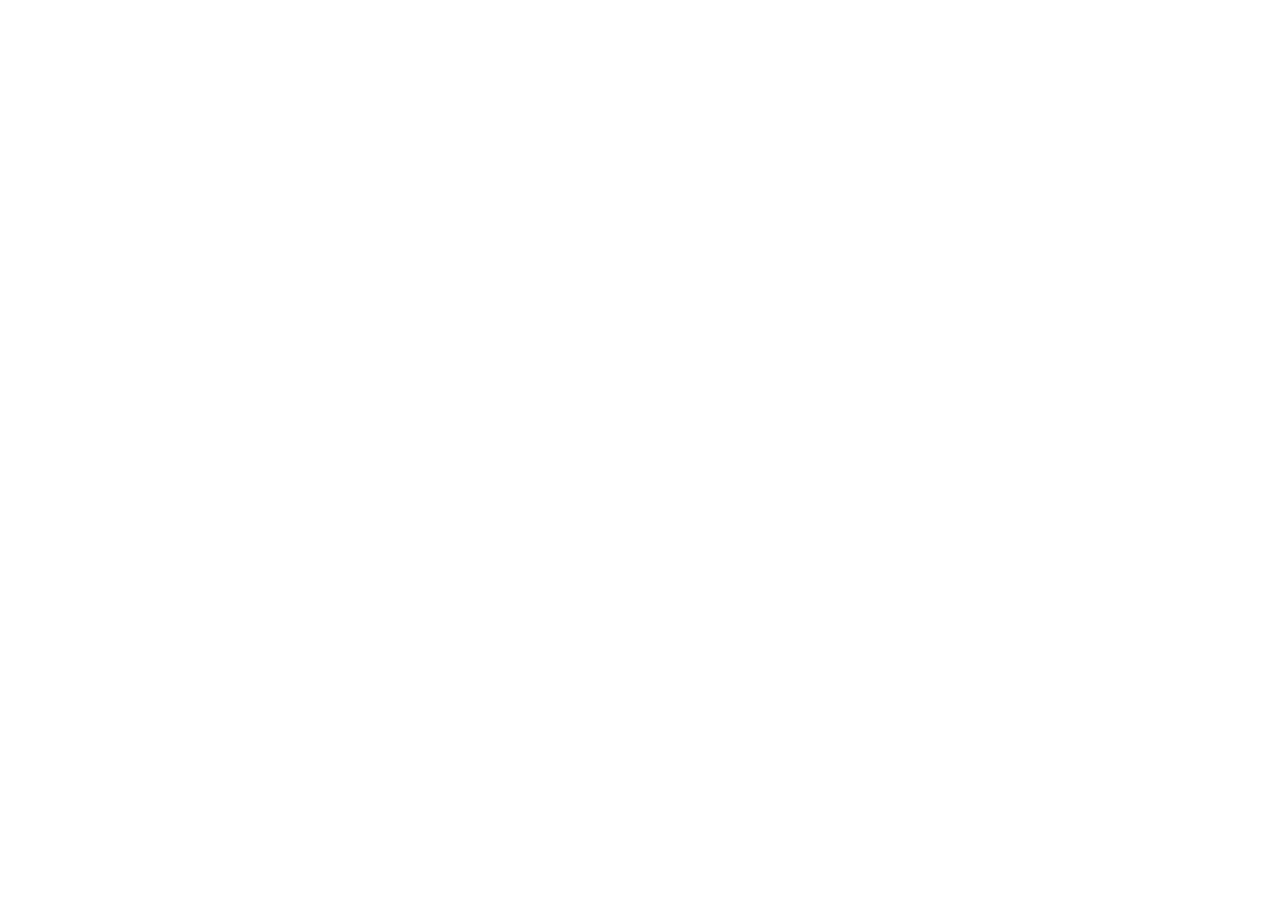
==== index.html @ 3bc9d19a "created bleeeh" ====
<!DOCTYPE html>
<html lang="en">
<head>
    <meta charset="UTF-8">
    <meta name="viewport" content="width=device-width, initial-scale=1.0">
    <title>Document</title>
</head>
<body>
    <canvas width="600" height="400"> </canvas>
</body>
</html>
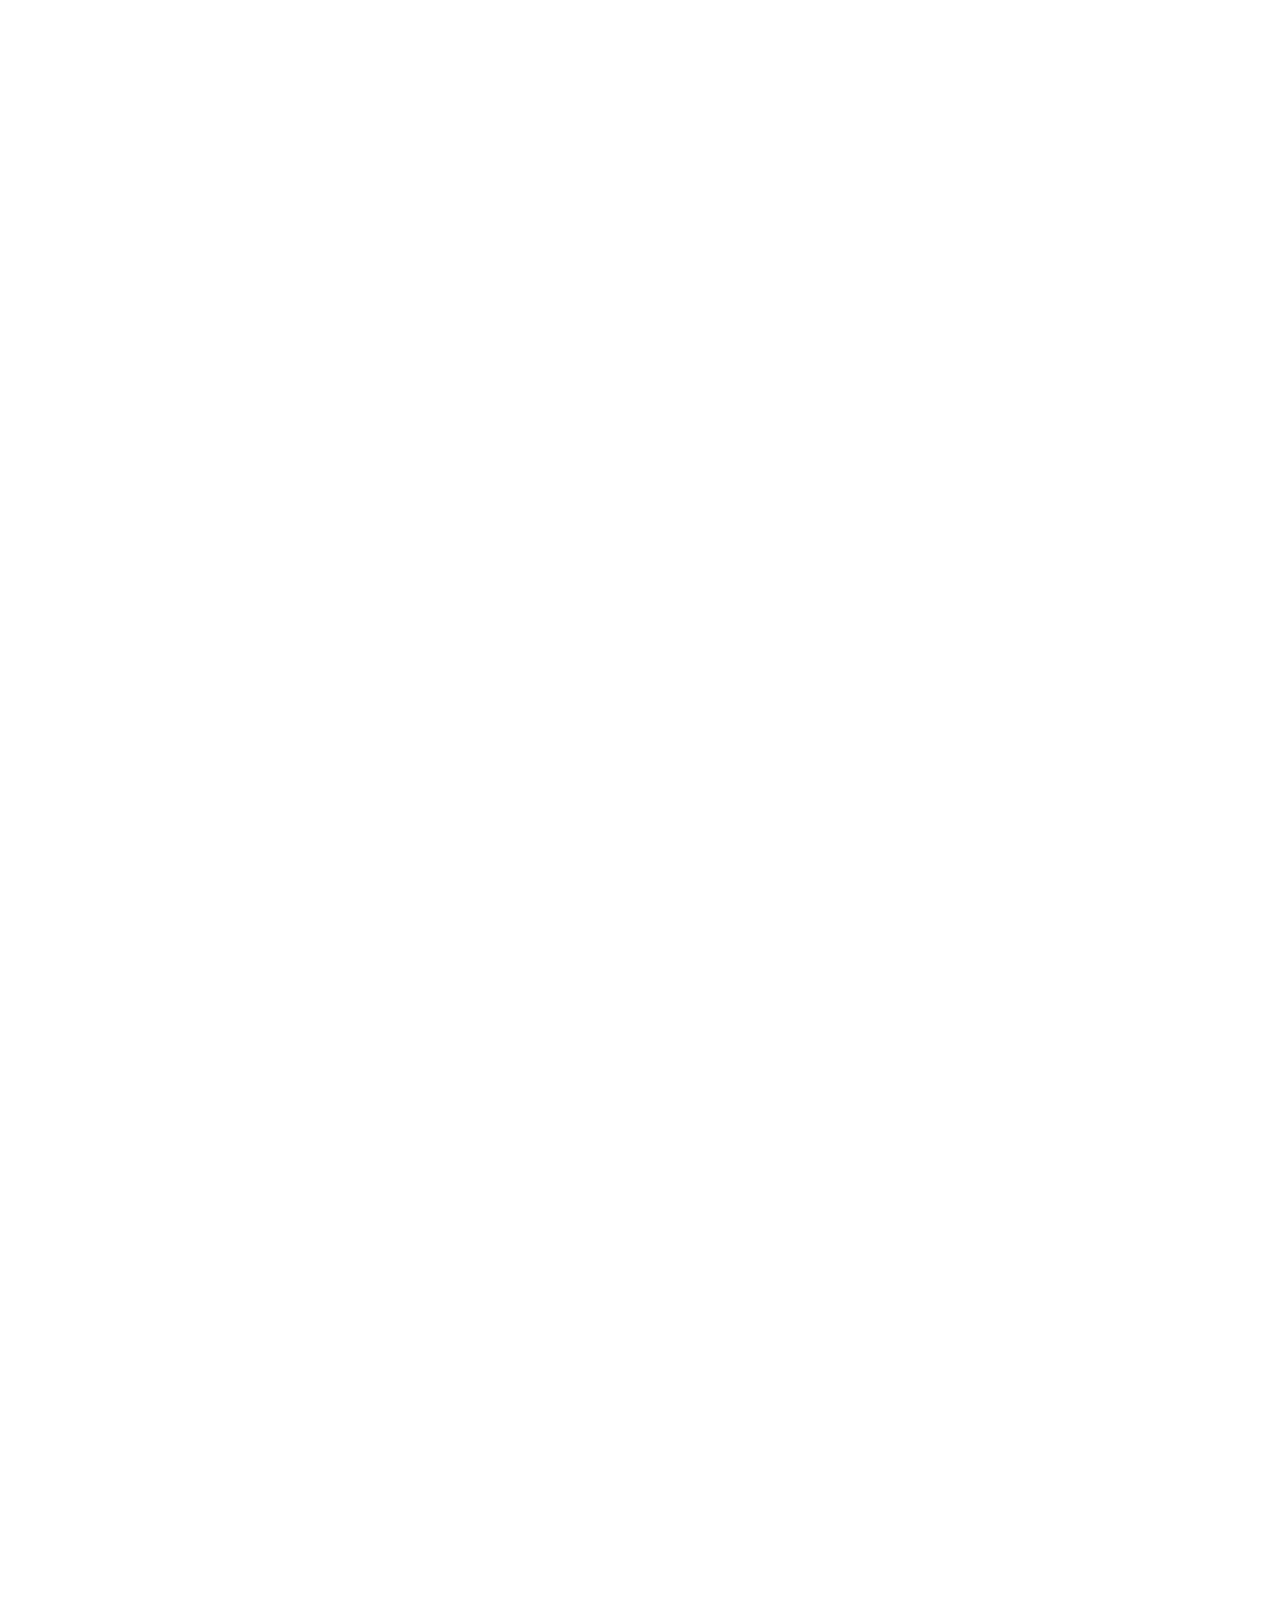
==== commit 3b8c1c09: "sak" ====
--- a/index.html
+++ b/index.html
@@ -6,6 +6,6 @@
     <title>Document</title>
 </head>
 <body>
-    <canvas width="600" height="400"> </canvas>
+    <canvas width="6000" height="4000"> </canvas>
 </body>
 </html>
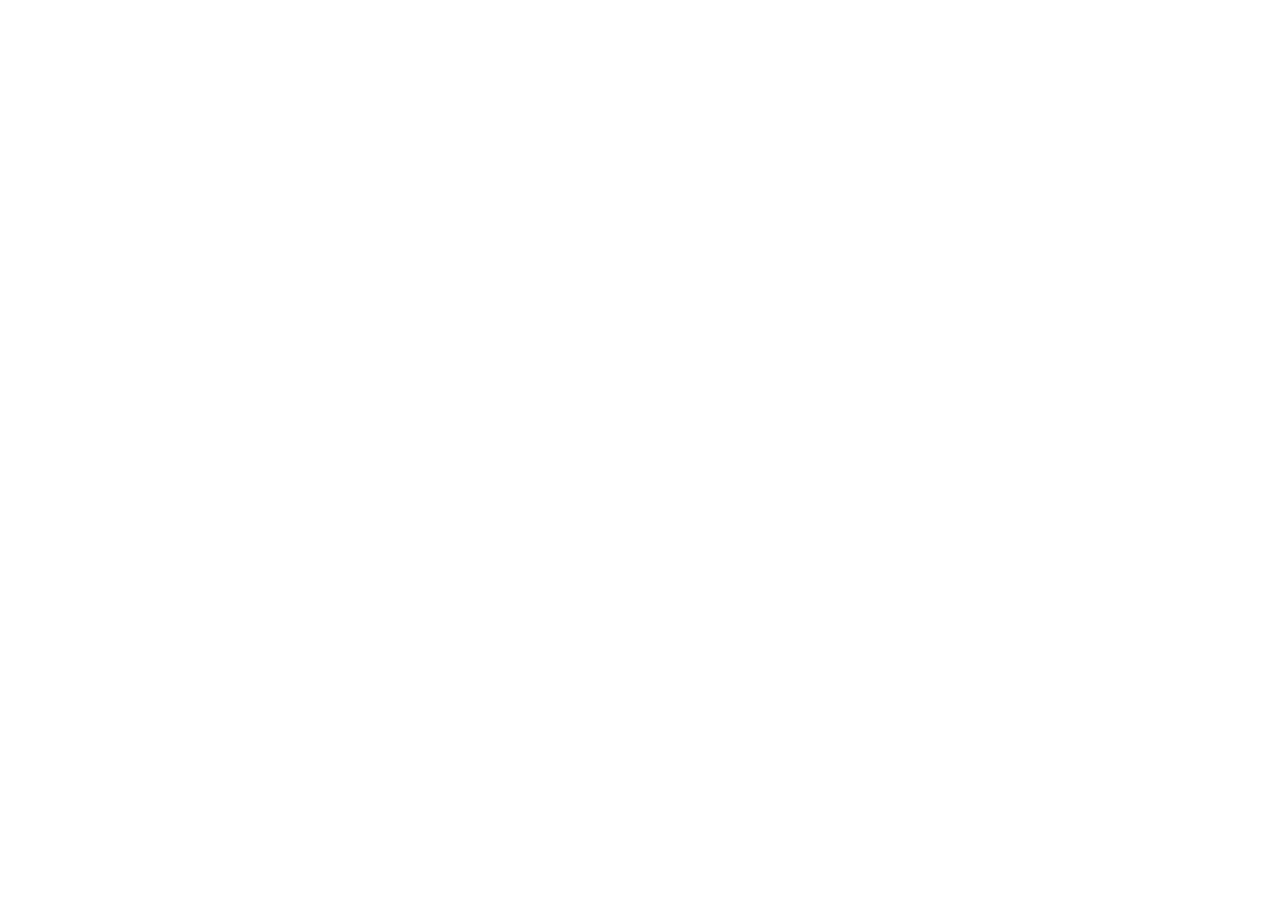
==== commit 782e262f: "fixed the cnvas width and height" ====
--- a/index.html
+++ b/index.html
@@ -6,6 +6,6 @@
     <title>Document</title>
 </head>
 <body>
-    <canvas width="6000" height="4000"> </canvas>
+    <canvas width="600" height="400"> </canvas>
 </body>
 </html>
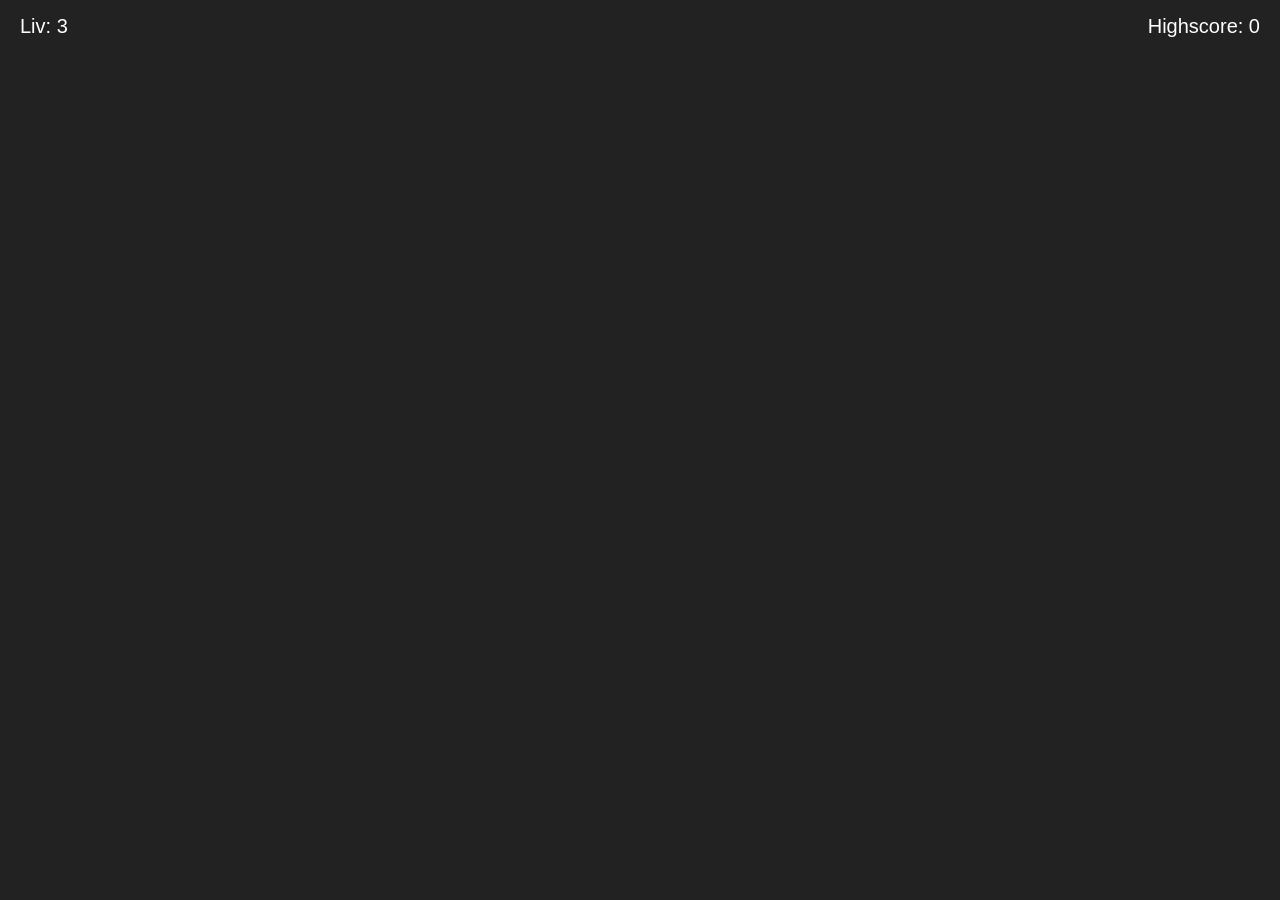
==== commit 96990578: "Skapade liv highscore collition och dödskärm" ====
--- a/index.html
+++ b/index.html
@@ -1,11 +1,108 @@
 <!DOCTYPE html>
-<html lang="en">
+<html lang="sv">
 <head>
     <meta charset="UTF-8">
-    <meta name="viewport" content="width=device-width, initial-scale=1.0">
-    <title>Document</title>
+    <title>Dödskärm</title>
+
+    <style>
+        body {
+            background: #222;
+            color: white;
+            font-family: Arial, sans-serif;
+            text-align: center;
+        }
+
+        #highscore-horn {
+            position: fixed;
+            top: 15px;
+            right: 20px;
+            font-size: 20px;
+        }
+
+        #liv {
+            position: fixed;
+            top: 15px;
+            left: 20px;
+            font-size: 20px;
+        }
+
+        #dodskarm {
+            display: none;
+            background: #111;
+            padding: 40px;
+            margin: 100px auto;
+            width: 300px;
+            border: 2px solid red;
+        }
+
+        button {
+            padding: 10px 20px;
+            cursor: pointer;
+        }
+    </style>
 </head>
 <body>
-    <canvas width="600" height="400"> </canvas>
+
+    <div id="liv">Liv: 3</div>
+    <div id="highscore-horn">Highscore: 0</div>
+
+    <div id="dodskarm">
+        <h1>DU DOG!</h1>
+        <p>Poäng: <span id="slutpoang">0</span></p>
+        <p>Highscore: <span id="sluthighscore">0</span></p>
+        <button onclick="location.reload()">Spela igen</button>
+    </div>
+
+    <script>
+        let liv = 3;
+        let poang = 0;
+        let dod = false;
+
+        let highscore = Number(
+            localStorage.getItem("highscore") || 0
+        );
+
+        uppdateraHighscore();
+
+        function kollision() {
+            if (dod) return;
+
+            liv--;
+
+            document.getElementById("liv").textContent =
+                "Liv: " + liv;
+
+            if (liv <= 0) {
+                dod = true;
+                visaDodskarm();
+            }
+        }
+
+        function passeratObjekt() {
+            if (dod) return;
+
+            poang++;
+
+            if (poang > highscore) {
+                highscore = poang;
+                localStorage.setItem("highscore", highscore);
+            }
+
+            uppdateraHighscore();
+        }
+
+        function uppdateraHighscore() {
+            document.getElementById("highscore-horn").textContent =
+                "Highscore: " + highscore;
+        }
+
+        function visaDodskarm() {
+            document.getElementById("slutpoang").textContent = poang;
+            document.getElementById("sluthighscore").textContent = highscore;
+
+            document.getElementById("dodskarm").style.display = "block";
+        }
+    </script>
+
 </body>
 </html>
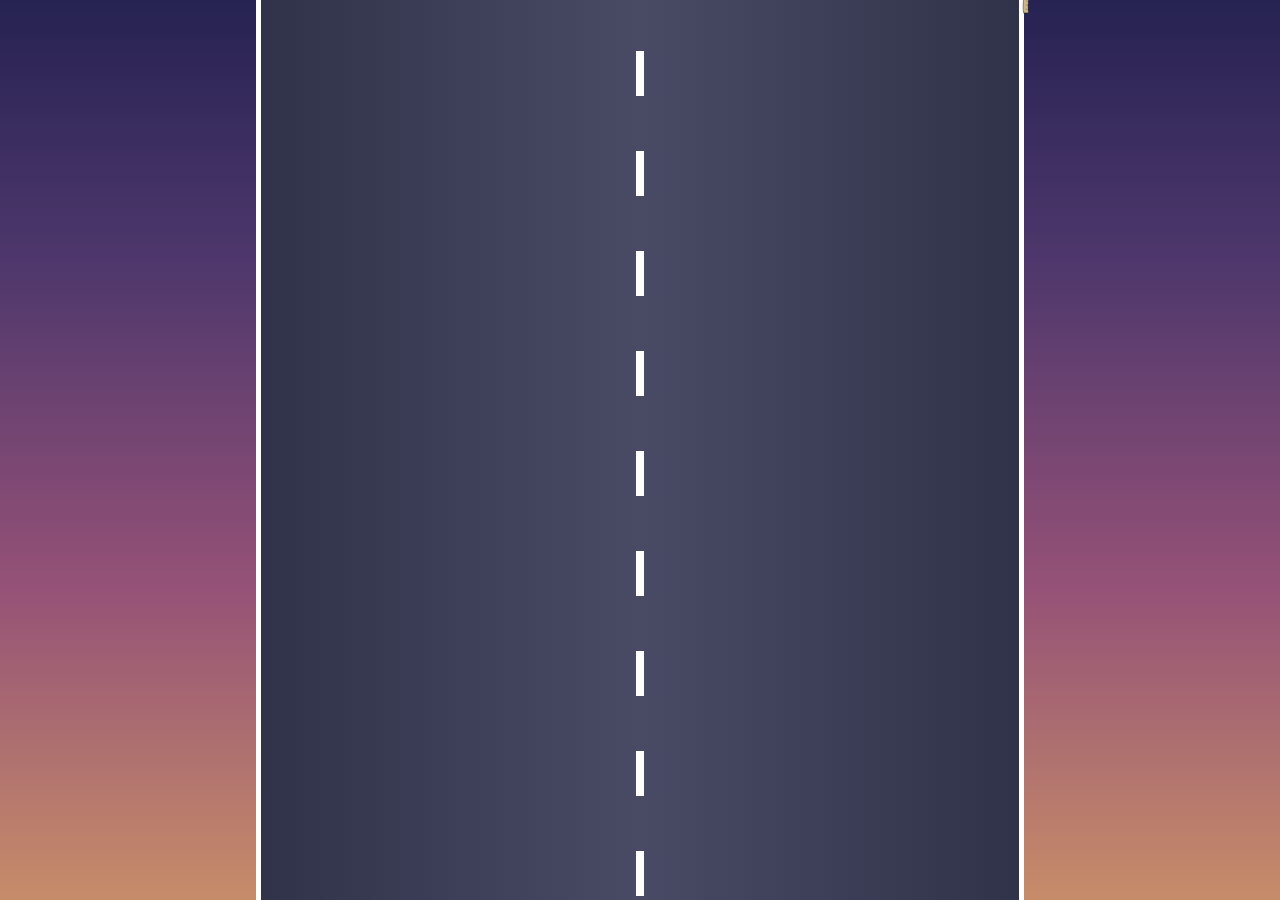
==== commit 59e7bccd: "created the racetrack and a css file." ====
--- a/index.html
+++ b/index.html
@@ -1,108 +1,13 @@
 <!DOCTYPE html>
-<html lang="sv">
+<html lang="en">
 <head>
     <meta charset="UTF-8">
-    <title>Dödskärm</title>
-
-    <style>
-        body {
-            background: #222;
-            color: white;
-            font-family: Arial, sans-serif;
-            text-align: center;
-        }
-
-        #highscore-horn {
-            position: fixed;
-            top: 15px;
-            right: 20px;
-            font-size: 20px;
-        }
-
-        #liv {
-            position: fixed;
-            top: 15px;
-            left: 20px;
-            font-size: 20px;
-        }
-
-        #dodskarm {
-            display: none;
-            background: #111;
-            padding: 40px;
-            margin: 100px auto;
-            width: 300px;
-            border: 2px solid red;
-        }
-
-        button {
-            padding: 10px 20px;
-            cursor: pointer;
-        }
-    </style>
+    <meta name="viewport" content="width=device-width, initial-scale=1.0">
+    <link rel="stylesheet" href="race.css">
+    <script type="module" src="racetrack.js"></script>
+    <title>Document</title>
 </head>
 <body>
-
-    <div id="liv">Liv: 3</div>
-    <div id="highscore-horn">Highscore: 0</div>
-
-    <div id="dodskarm">
-        <h1>DU DOG!</h1>
-        <p>Poäng: <span id="slutpoang">0</span></p>
-        <p>Highscore: <span id="sluthighscore">0</span></p>
-        <button onclick="location.reload()">Spela igen</button>
-    </div>
-
-    <script>
-        let liv = 3;
-        let poang = 0;
-        let dod = false;
-
-        let highscore = Number(
-            localStorage.getItem("highscore") || 0
-        );
-
-        uppdateraHighscore();
-
-        function kollision() {
-            if (dod) return;
-
-            liv--;
-
-            document.getElementById("liv").textContent =
-                "Liv: " + liv;
-
-            if (liv <= 0) {
-                dod = true;
-                visaDodskarm();
-            }
-        }
-
-        function passeratObjekt() {
-            if (dod) return;
-
-            poang++;
-
-            if (poang > highscore) {
-                highscore = poang;
-                localStorage.setItem("highscore", highscore);
-            }
-
-            uppdateraHighscore();
-        }
-
-        function uppdateraHighscore() {
-            document.getElementById("highscore-horn").textContent =
-                "Highscore: " + highscore;
-        }
-
-        function visaDodskarm() {
-            document.getElementById("slutpoang").textContent = poang;
-            document.getElementById("sluthighscore").textContent = highscore;
-
-            document.getElementById("dodskarm").style.display = "block";
-        }
-    </script>
-
+    <canvas id="gameCanvas"></canvas>
 </body>
 </html>
--- a/race.css
+++ b/race.css
@@ -0,0 +1,12 @@
+        * {
+            margin: 0;
+            padding: 0;
+        }
+
+        body {
+            overflow: hidden;
+        }
+
+        canvas {
+            display: block;
+        }
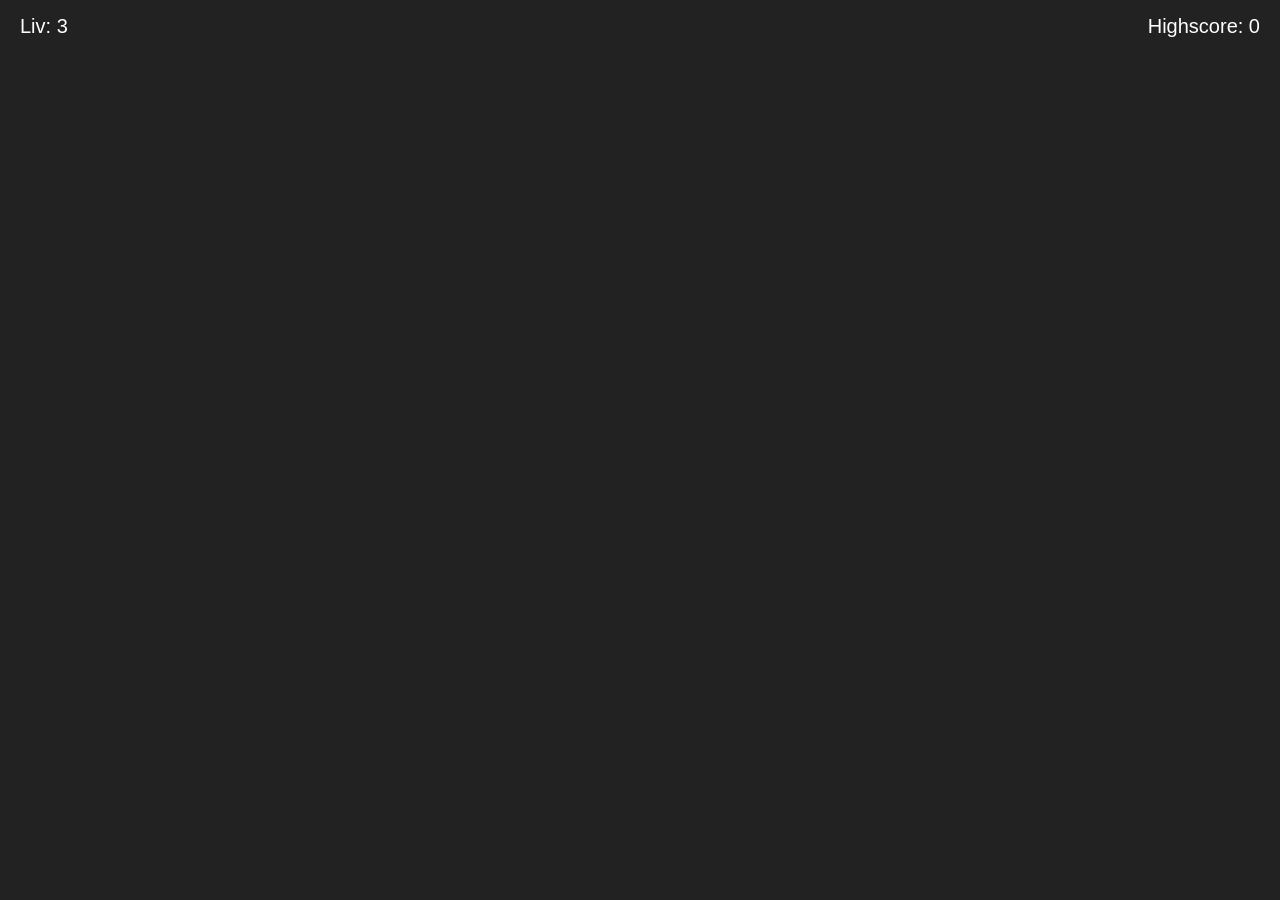
==== commit aab42277: "Fixade kod för dödskärm collition highscore liv" ====
--- a/index.html
+++ b/index.html
@@ -1,13 +1,147 @@
-<!DOCTYPE html>
-<html lang="en">
+<!DOCTYPE html> <!-- Deklarerar dokumenttypen som HTML5 -->
+<html lang="sv"> <!-- Anger språket för dokumentet som svenska -->
 <head>
-    <meta charset="UTF-8">
-    <meta name="viewport" content="width=device-width, initial-scale=1.0">
-    <link rel="stylesheet" href="race.css">
-    <script type="module" src="racetrack.js"></script>
-    <title>Document</title>
+    <meta charset="UTF-8"> <!-- Anger teckenkodningen som UTF-8 -->
+    <title>Dödskärm</title> <!-- Anger titeln på sidan som "Dödskärm" -->
+
+    <style>
+        body {
+            background: #222;
+            color: white;
+            font-family: Arial, sans-serif;
+            text-align: center;
+        }
+        /* Bakgrund, textfärg och typsnitt för sidan */
+
+        #highscore-horn {
+            position: fixed;
+            top: 15px;
+            right: 20px;
+            font-size: 20px;
+        }
+        /* Placerar highscore i övre högra hörnet */
+
+        #liv {
+            position: fixed;
+            top: 15px;
+            left: 20px;
+            font-size: 20px;
+        }
+        /* Placerar liv i övre vänstra hörnet */
+
+        #dodskarm {
+            display: none;
+            background: #111;
+            padding: 40px;
+            margin: 100px auto;
+            width: 300px;
+            border: 2px solid red;
+        }
+        /* Stil för dödskärmen, inklusive bakgrundsfärg,
+           padding, centrering och kant */
+
+        button {
+            padding: 10px 20px;
+            cursor: pointer;
+        }
+        /* Stil för knappen, inklusive padding och muspekare */
+
+    </style>
 </head>
 <body>
-    <canvas id="gameCanvas"></canvas>
+
+    <div id="liv">Liv: 3</div>
+    <!-- Visar antalet liv i övre vänstra hörnet -->
+
+    <div id="highscore-horn">Highscore: 0</div>
+    <!-- Visar highscore i övre högra hörnet -->
+
+    <div id="dodskarm">
+        <!-- Dödskärmen som visas när spelaren dör, initialt dold -->
+
+        <h1>DU DOG!</h1>
+        <!-- Rubrik på dödskärmen -->
+
+        <p>Poäng: <span id="slutpoang">0</span></p>
+        <!-- Visar slutpoängen på dödskärmen -->
+
+        <p>Highscore: <span id="sluthighscore">0</span></p>
+        <!-- Visar highscore på dödskärmen -->
+
+        <button onclick="location.reload()">Spela igen</button>
+        <!-- Knapp som laddar om sidan för att spela igen -->
+    </div>
+
+    <script>
+        let liv = 3;       // Antal liv som spelaren har
+        let poang = 0;     // Antal poäng som spelaren har
+        let dod = false;   // Visar om spelaren är död
+
+        // Hämtar highscore från localStorage.
+        // Om det inte finns något sparat värde används 0.
+        let highscore = Number(
+            localStorage.getItem("highscore") || 0
+        );
+
+        uppdateraHighscore(); // Uppdaterar highscore på sidan
+
+        function kollision() {
+            // Hanterar kollisioner och minskar antalet liv
+
+            if (dod) return; // Gör ingenting om spelaren redan är död
+
+            liv--; // Minskar antalet liv med 1
+
+            // Uppdaterar antalet liv på sidan
+            document.getElementById("liv").textContent =
+                "Liv: " + liv;
+
+            // Om liv är 0 eller mindre visas dödskärmen
+            if (liv <= 0) {
+                dod = true;
+                visaDodskarm();
+            }
+        }
+
+        function passeratObjekt() {
+            // Hanterar när spelaren passerar ett objekt
+
+            if (dod) return; // Gör ingenting om spelaren är död
+
+            poang++; // Ökar poängen med 1
+
+            // Kontrollerar om spelaren har fått ett nytt highscore
+            if (poang > highscore) {
+                highscore = poang;
+
+                // Sparar det nya highscore-värdet i webbläsaren
+                localStorage.setItem("highscore", highscore);
+            }
+
+            uppdateraHighscore(); // Uppdaterar highscore på sidan
+        }
+
+        function uppdateraHighscore() {
+            // Uppdaterar highscore i övre högra hörnet
+
+            document.getElementById("highscore-horn").textContent =
+                "Highscore: " + highscore;
+        }
+
+        function visaDodskarm() {
+            // Visar dödskärmen och uppdaterar poäng och highscore
+
+            // Visar spelarens slutpoäng på dödskärmen
+            document.getElementById("slutpoang").textContent = poang;
+
+            // Visar highscore på dödskärmen
+            document.getElementById("sluthighscore").textContent =
+                highscore;
+
+            // Gör dödskärmen synlig
+            document.getElementById("dodskarm").style.display = "block";
+        }
+    </script>
+
 </body>
 </html>
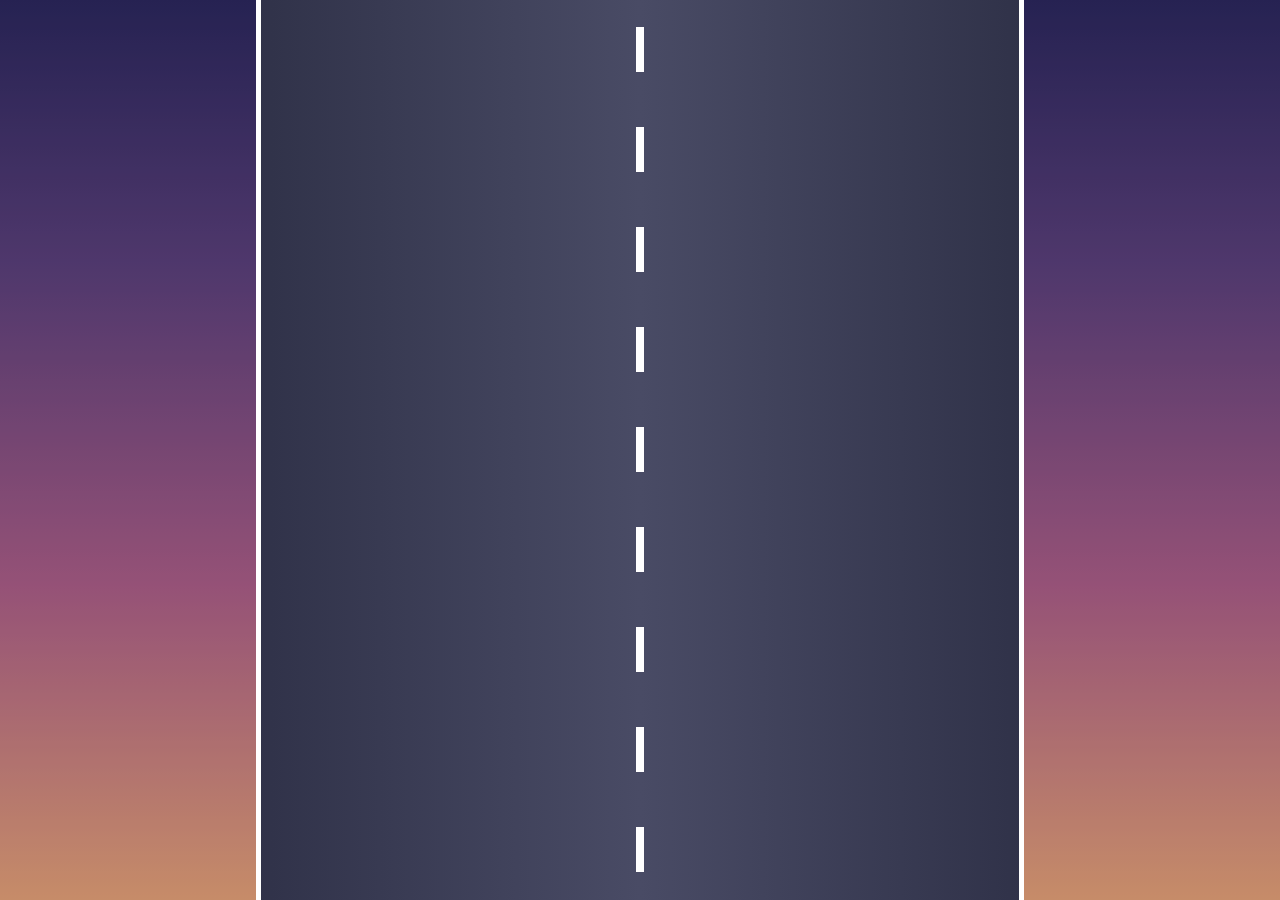
==== commit aef1acfb: "Merge pull request #1 from Rex88266/bleeeh Bleeeh" ====
--- a/index.html
+++ b/index.html
@@ -1,147 +1,13 @@
-<!DOCTYPE html> <!-- Deklarerar dokumenttypen som HTML5 -->
-<html lang="sv"> <!-- Anger språket för dokumentet som svenska -->
+<!DOCTYPE html>
+<html lang="en">
 <head>
-    <meta charset="UTF-8"> <!-- Anger teckenkodningen som UTF-8 -->
-    <title>Dödskärm</title> <!-- Anger titeln på sidan som "Dödskärm" -->
-
-    <style>
-        body {
-            background: #222;
-            color: white;
-            font-family: Arial, sans-serif;
-            text-align: center;
-        }
-        /* Bakgrund, textfärg och typsnitt för sidan */
-
-        #highscore-horn {
-            position: fixed;
-            top: 15px;
-            right: 20px;
-            font-size: 20px;
-        }
-        /* Placerar highscore i övre högra hörnet */
-
-        #liv {
-            position: fixed;
-            top: 15px;
-            left: 20px;
-            font-size: 20px;
-        }
-        /* Placerar liv i övre vänstra hörnet */
-
-        #dodskarm {
-            display: none;
-            background: #111;
-            padding: 40px;
-            margin: 100px auto;
-            width: 300px;
-            border: 2px solid red;
-        }
-        /* Stil för dödskärmen, inklusive bakgrundsfärg,
-           padding, centrering och kant */
-
-        button {
-            padding: 10px 20px;
-            cursor: pointer;
-        }
-        /* Stil för knappen, inklusive padding och muspekare */
-
-    </style>
+    <meta charset="UTF-8">
+    <meta name="viewport" content="width=device-width, initial-scale=1.0">
+    <link rel="stylesheet" href="race.css">
+    <script type="module" src="racetrack.js"></script>
+    <title>Document</title>
 </head>
 <body>
-
-    <div id="liv">Liv: 3</div>
-    <!-- Visar antalet liv i övre vänstra hörnet -->
-
-    <div id="highscore-horn">Highscore: 0</div>
-    <!-- Visar highscore i övre högra hörnet -->
-
-    <div id="dodskarm">
-        <!-- Dödskärmen som visas när spelaren dör, initialt dold -->
-
-        <h1>DU DOG!</h1>
-        <!-- Rubrik på dödskärmen -->
-
-        <p>Poäng: <span id="slutpoang">0</span></p>
-        <!-- Visar slutpoängen på dödskärmen -->
-
-        <p>Highscore: <span id="sluthighscore">0</span></p>
-        <!-- Visar highscore på dödskärmen -->
-
-        <button onclick="location.reload()">Spela igen</button>
-        <!-- Knapp som laddar om sidan för att spela igen -->
-    </div>
-
-    <script>
-        let liv = 3;       // Antal liv som spelaren har
-        let poang = 0;     // Antal poäng som spelaren har
-        let dod = false;   // Visar om spelaren är död
-
-        // Hämtar highscore från localStorage.
-        // Om det inte finns något sparat värde används 0.
-        let highscore = Number(
-            localStorage.getItem("highscore") || 0
-        );
-
-        uppdateraHighscore(); // Uppdaterar highscore på sidan
-
-        function kollision() {
-            // Hanterar kollisioner och minskar antalet liv
-
-            if (dod) return; // Gör ingenting om spelaren redan är död
-
-            liv--; // Minskar antalet liv med 1
-
-            // Uppdaterar antalet liv på sidan
-            document.getElementById("liv").textContent =
-                "Liv: " + liv;
-
-            // Om liv är 0 eller mindre visas dödskärmen
-            if (liv <= 0) {
-                dod = true;
-                visaDodskarm();
-            }
-        }
-
-        function passeratObjekt() {
-            // Hanterar när spelaren passerar ett objekt
-
-            if (dod) return; // Gör ingenting om spelaren är död
-
-            poang++; // Ökar poängen med 1
-
-            // Kontrollerar om spelaren har fått ett nytt highscore
-            if (poang > highscore) {
-                highscore = poang;
-
-                // Sparar det nya highscore-värdet i webbläsaren
-                localStorage.setItem("highscore", highscore);
-            }
-
-            uppdateraHighscore(); // Uppdaterar highscore på sidan
-        }
-
-        function uppdateraHighscore() {
-            // Uppdaterar highscore i övre högra hörnet
-
-            document.getElementById("highscore-horn").textContent =
-                "Highscore: " + highscore;
-        }
-
-        function visaDodskarm() {
-            // Visar dödskärmen och uppdaterar poäng och highscore
-
-            // Visar spelarens slutpoäng på dödskärmen
-            document.getElementById("slutpoang").textContent = poang;
-
-            // Visar highscore på dödskärmen
-            document.getElementById("sluthighscore").textContent =
-                highscore;
-
-            // Gör dödskärmen synlig
-            document.getElementById("dodskarm").style.display = "block";
-        }
-    </script>
-
+    <canvas id="gameCanvas"></canvas>
 </body>
 </html>
--- a/race.css
+++ b/race.css
@@ -0,0 +1,12 @@
+        * {
+            margin: 0;
+            padding: 0;
+        }
+
+        body {
+            overflow: hidden;
+        }
+
+        canvas {
+            display: block;
+        }
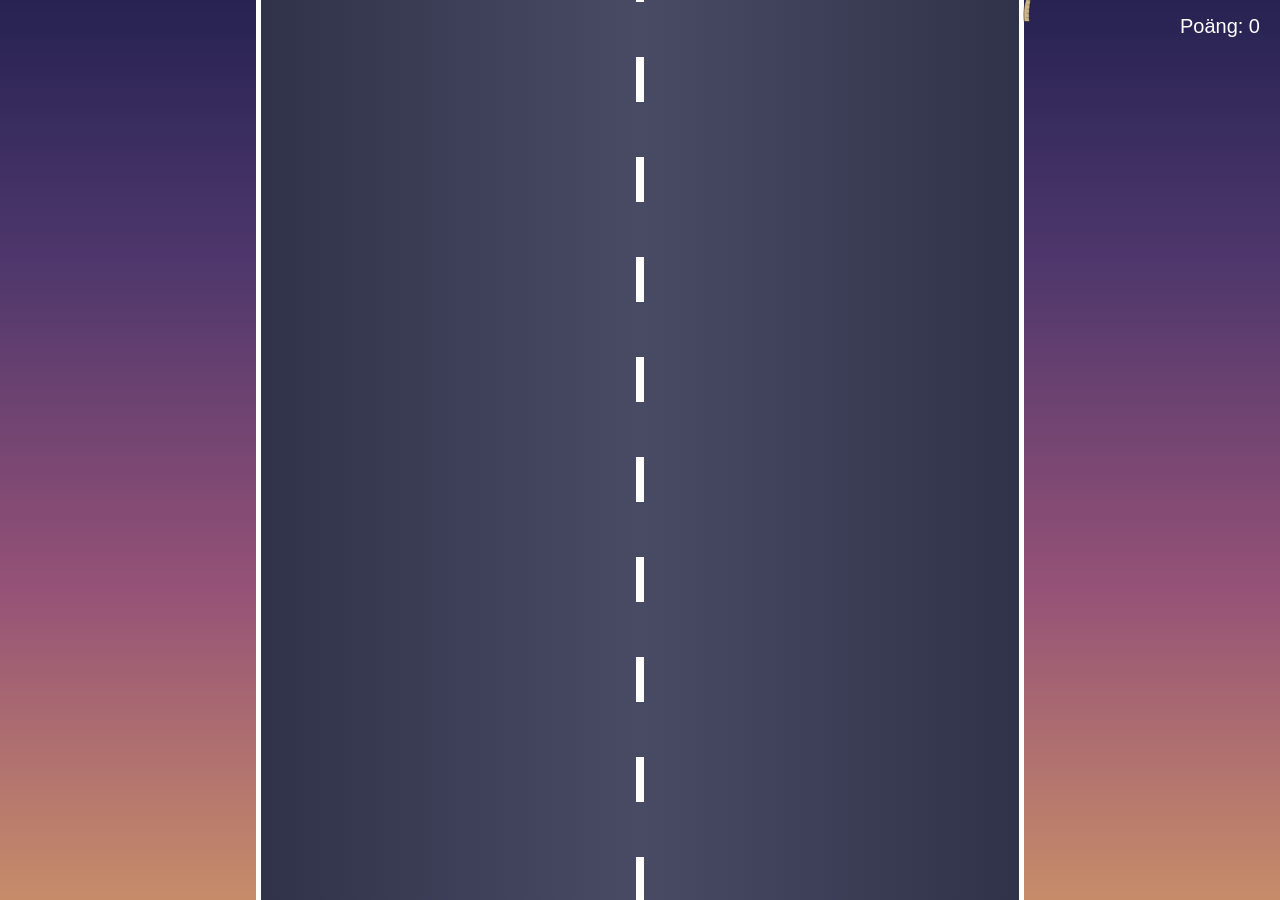
==== commit 5b01cb73: "uppload on all my shit" ====
--- a/index.html
+++ b/index.html
@@ -9,5 +9,23 @@
 </head>
 <body>
     <canvas id="gameCanvas"></canvas>
+
+        <div id="liv"></div>
+    <!-- Visar antalet liv i övre vänstra hörnet -->
+
+    <div id="poang-horn">Poäng: 0</div>
+
+    <div id="dodskarm">
+        <!-- Dödskärmen som visas när spelaren dör, initialt dold -->
+
+        <h1>DU DOG!</h1>
+        <!-- Rubrik på dödskärmen -->
+
+        <p>Poäng: <span id="slutpoang">0</span></p>
+        <!-- Visar slutpoängen på dödskärmen -->
+
+        <button id="spelaIgen">Spela igen</button>
+        <!-- Knapp som laddar om sidan för att spela igen -->
+    </div>
 </body>
 </html>
--- a/race.css
+++ b/race.css
@@ -3,10 +3,49 @@
             padding: 0;
         }
 
+        canvas {
+            display: block;
+        }
+        
         body {
             overflow: hidden;
+            background: #222;
+            color: white;
+            font-family: Arial, Helvetica, sans-serif;
+            text-align: center;
+        }
+        /* Bakgrund, textfärg och typsnitt för sidan */
+
+        #liv {
+            position: fixed;
+            top: 15px;
+            left: 20px;
+            font-size: 20px;
+        }
+        /* Placerar liv i övre vänstra hörnet */
+
+        #poang-horn {
+            position: fixed;
+            top: 15px;
+            right: 20px;
+            font-size: 20px;
         }
 
-        canvas {
-            display: block;
-        }+        #dodskarm {
+            display: none;
+            background: #111;
+            padding: 40px;
+            margin: 100px auto;
+            width: 300px;
+            border: 2px solid red;
+        }
+        /* Stil för dödskärmen, inklusive bakgrundsfärg,
+           padding, centrering och kant */
+
+        button {
+            padding: 10px 20px;
+            cursor: pointer;
+        }
+        /* Stil för knappen, inklusive padding och muspekare */
+
+    
